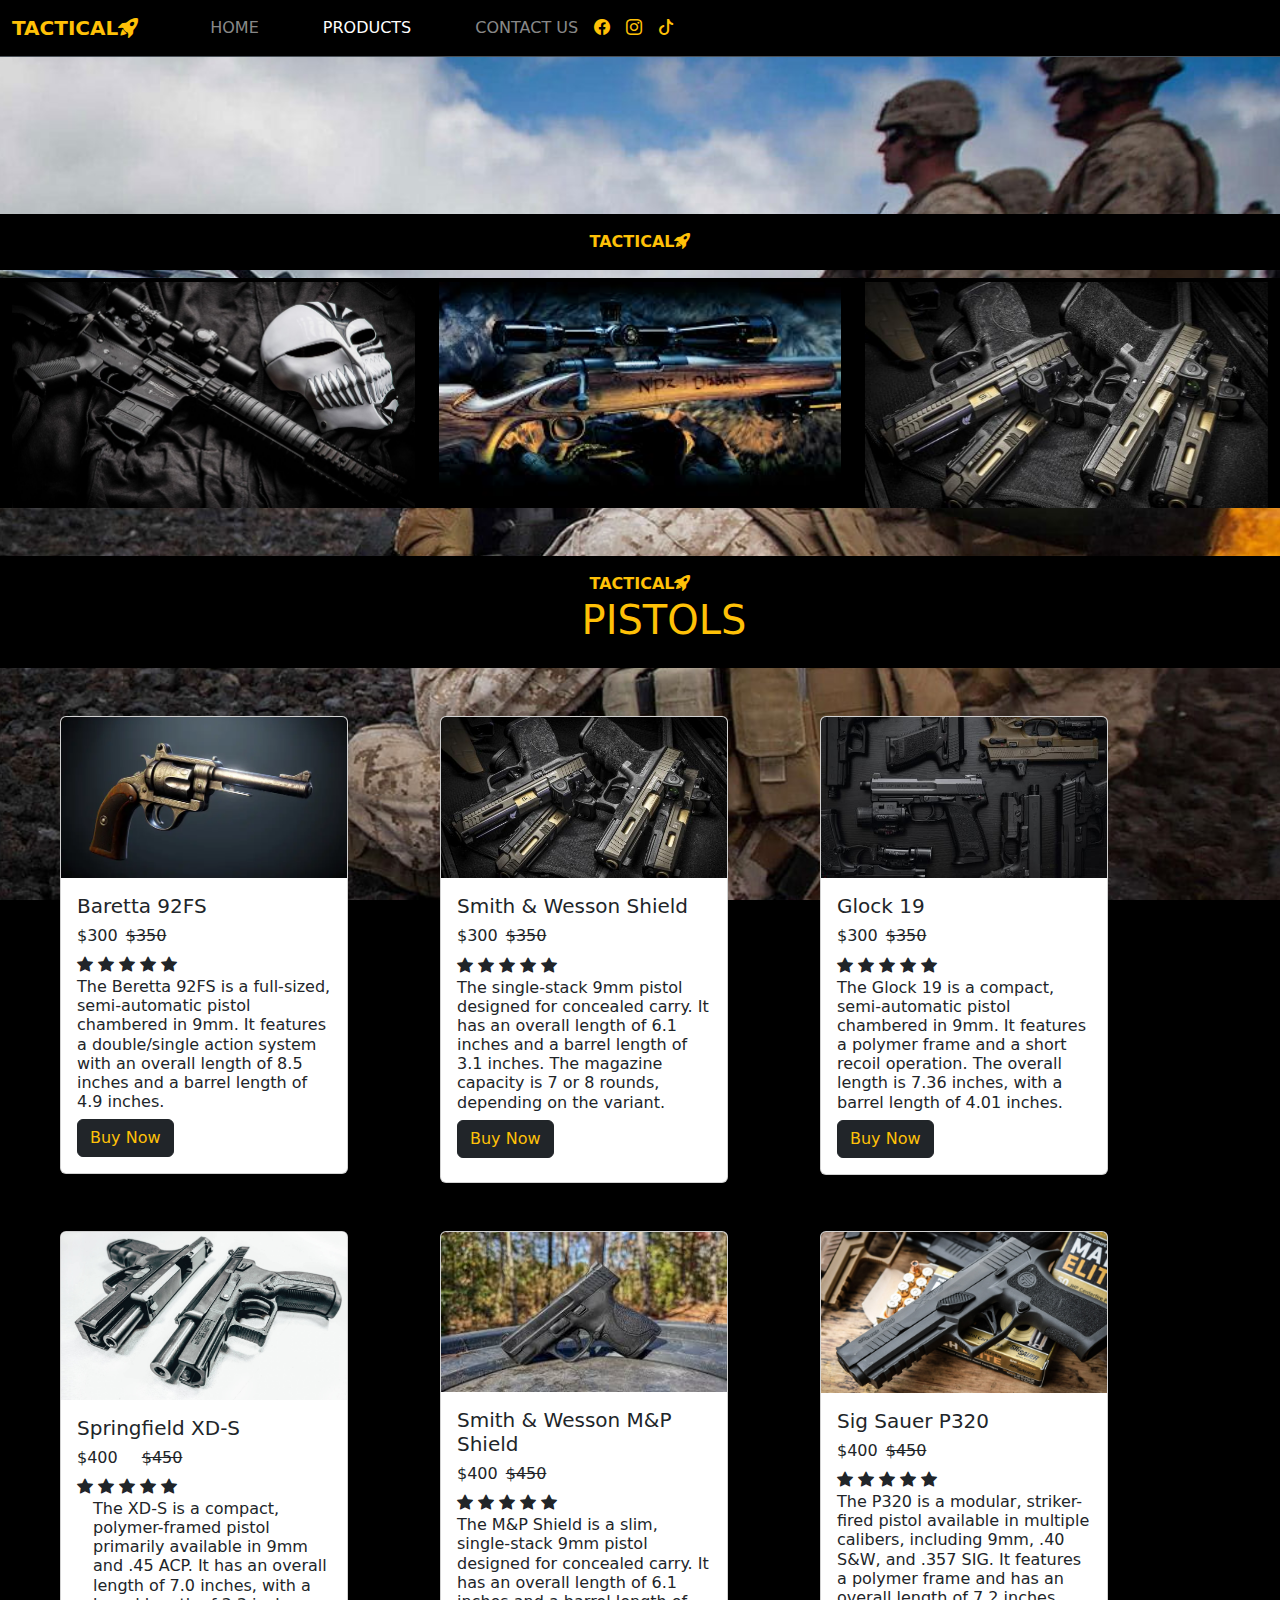
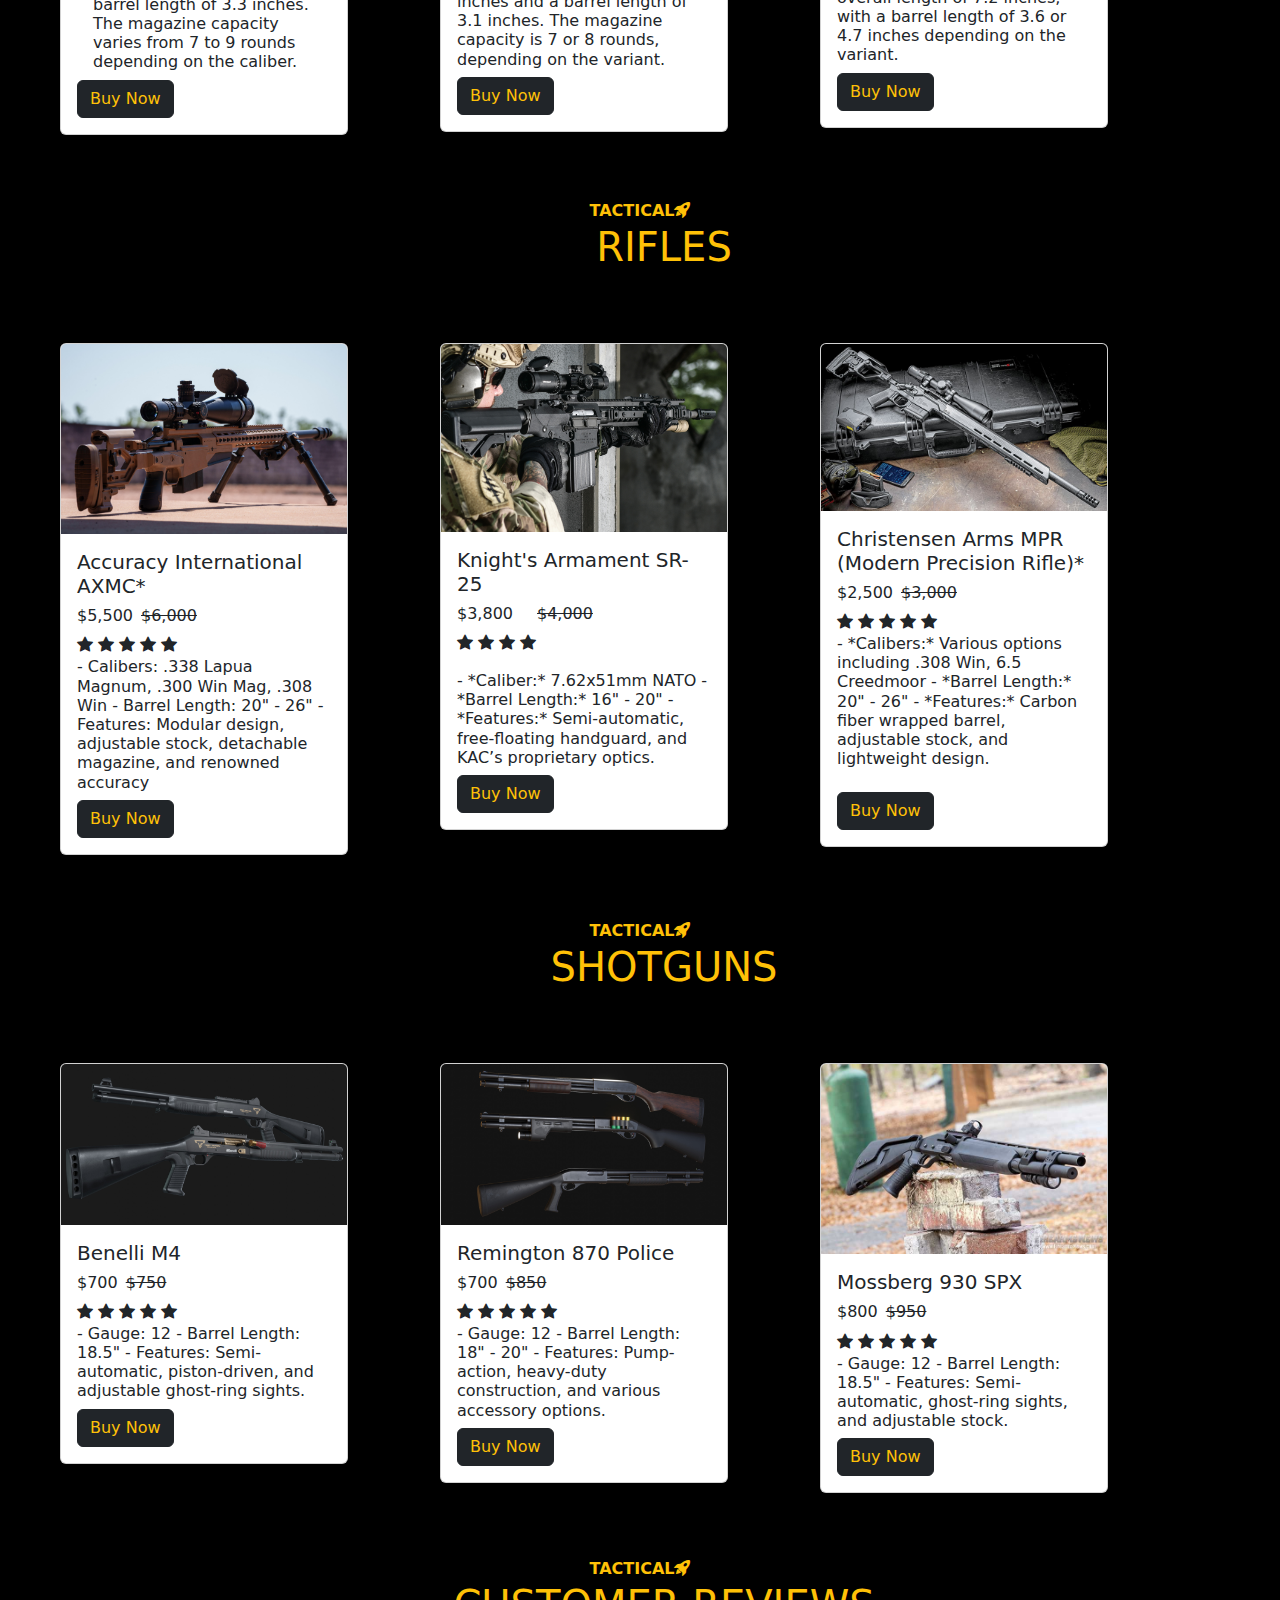
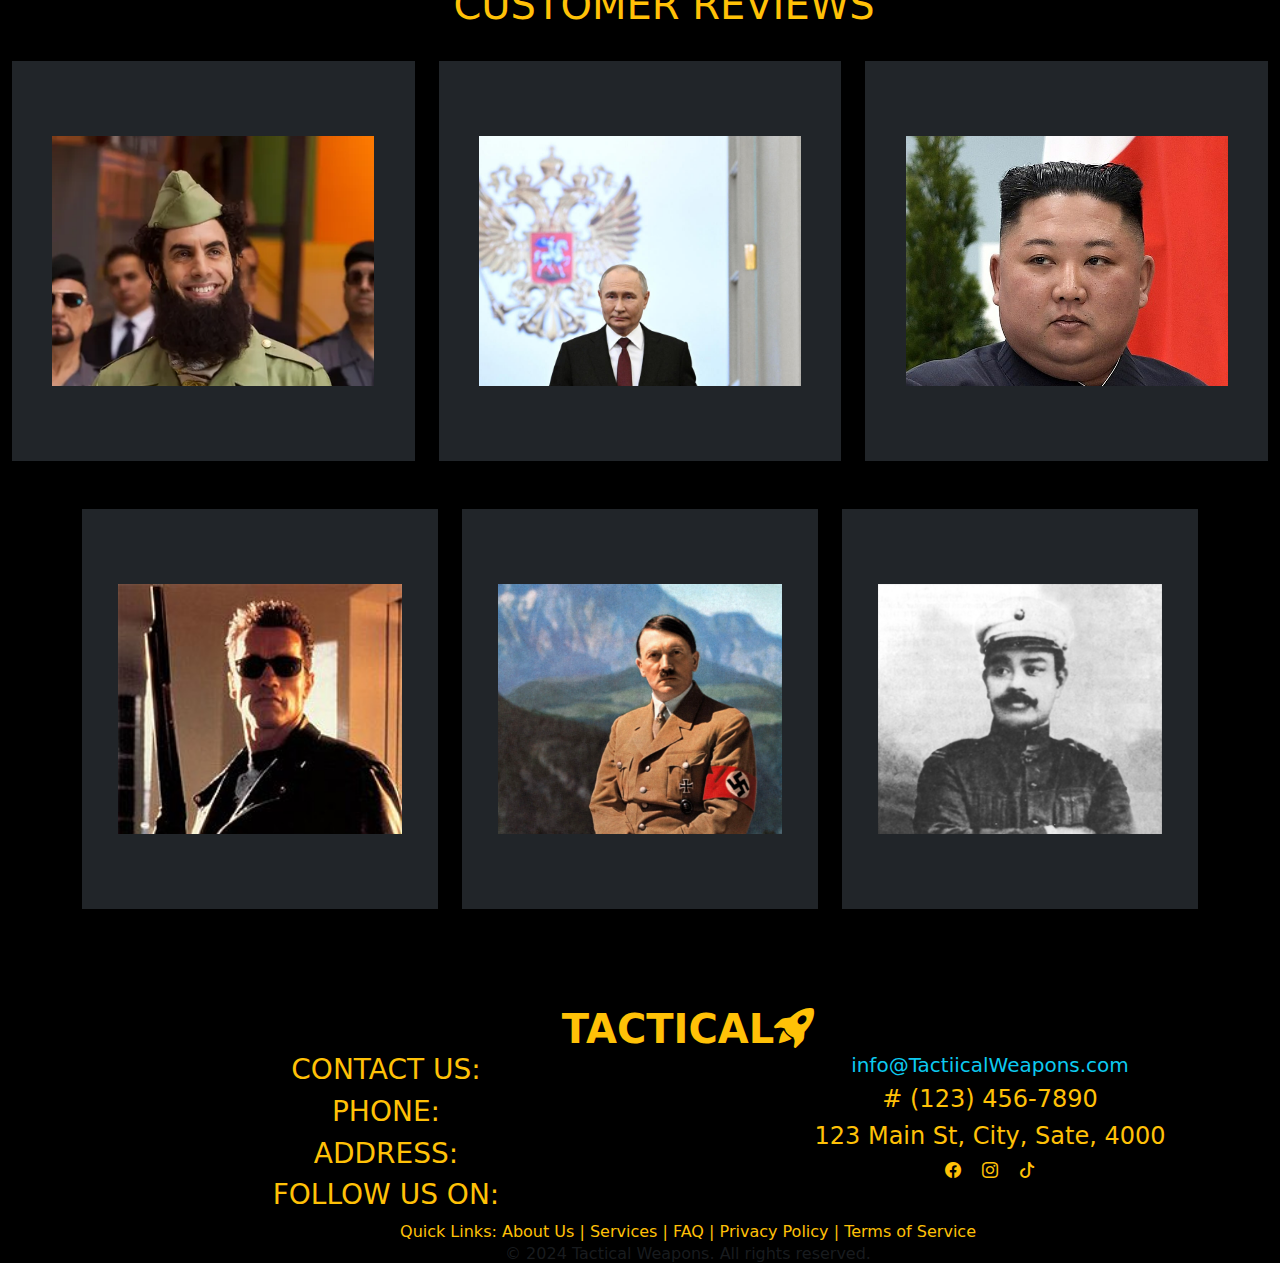
==== products.html @ fda95a47 "midterm" ====
<!DOCTYPE html>
<html lang="en">
<head>
    <meta charset="UTF-8">
    <meta http-equiv="X-UA-Compatible" content="IE=edge">
    <meta name="viewport" content="width=device-width, initial-scale=1.0">
    <link href="https://cdn.jsdelivr.net/npm/bootstrap@5.3.3/dist/css/bootstrap.min.css" rel="stylesheet" integrity="sha384-QWTKZyjpPEjISv5WaRU9OFeRpok6YctnYmDr5pNlyT2bRjXh0JMhjY6hW+ALEwIH" crossorigin="anonymous">
    <link rel="stylesheet" href="styles.css">
    
    <title>Document</title>
</head>
<body class="text-warning background-color: #7C7C7C;">
     <nav class="navbar navbar-expand-lg border-bottom border-body" data-bs-theme="dark">
        <div class="container-fluid">
            <a class="navbar-brand text-warning"><strong>TACTICAL</strong><i class="bi bi-rocket-takeoff-fill"></i></a>
            <button class="navbar-toggler" type="button" data-bs-toggle="collapse" data-bs-target="#navbarNav" aria-controls="navbarNav" aria-expanded="false" aria-label="Toggle navigation">
              <span class="navbar-toggler-icon"></span>
            </button>
            <div class="collapse navbar-collapse" id="navbarNav">
              <ul class="navbar-nav">
                <li class="nav-item ms-5">
                  <a class="hover-text nav-link" href="index.html">HOME</a>
                </li>
                <li class="nav-item ms-5">
                  <a class="hover-text nav-link active"  aria-current="page" href="#">PRODUCTS</a>
                </li>
                <li class="nav-item ms-5">
                  <a class="hover-text nav-link" href="#contact"  data-bs-toggle="modal">CONTACT US </a>
                </li>
              </ul>
              <i class="bi bi-facebook p-2"></i>
              <i class="bi bi-instagram p-2"></i>
              <i class="bi bi-tiktok p-2"></i>
            </div>
          </div>
    </nav>

    <div class="video-bg">
      <video autoplay muted loop>
          <source src="/assets/Death Korps of Krieg [WH40K SFM ANIMATION].mp4" type="video/mp4">
          Your browser does not support the video tag.
      </video>
  </div>

  <div class="p-3 mb-2 bg-black text-warning text-center"><strong>TACTICAL</strong><i class="bi bi-rocket-takeoff-fill"></i>
  </div>
    <div class="cont container-fluid mb-5 pt-1 pb-15">
        <div class="row">
            
            <div class="col-md-4">
                <div id="carouselExampleSlidesOnly" class="carousel slide" data-bs-ride="carousel">
                    <div class="carousel-inner">
                      <div class="carousel-item active">
                        <img src="/assets/1.jpg" class="d-block w-100" alt="carousel">
                      </div>
                      <div class="carousel-item">
                        <img src="/assets/5.jpg" class="d-block w-100" alt="carousel">
                      </div>
                      <div class="carousel-item">
                        <img src="/assets/16.jpg" class="d-block w-100" alt="carousel">
                      </div>
                    </div>
                  </div>
            </div>
    
           
            <div class="col-md-4">
                <div id="carouselExampleSlidesOnly" class="carousel slide" data-bs-ride="carousel">
                    <div class="carousel-inner">
                      <div class="carousel-item active">
                        <img src="/assets/2.jpg" class="d-block w-100" alt="carousel">
                      </div>
                      <div class="carousel-item">
                        <img src="/assets/4.jpg" class="d-block w-100" alt="carousel">
                      </div>
                      <div class="carousel-item">
                        <img src="/assets/8.jpg" class="d-block w-100" alt="carousel">
                      </div>
                    </div>
                  </div>
            </div>
    
            
            <div class="col-md-4">
                <div id="carouselExampleSlidesOnly" class="carousel slide" data-bs-ride="carousel">
                    <div class="carousel-inner">
                      <div class="carousel-item active">
                        <img src="/assets/11.jpg" class="d-block w-100" alt="carousel">
                      </div>
                      <div class="carousel-item">
                        <img src="/assets/14.png" class="d-block w-100" alt="carousel">
                      </div>
                      <div class="carousel-item">
                        <img src="/assets/12.jpg" class="d-block w-100" alt="carousel">
                      </div>
                    </div>
                  </div>
            </div>
        </div>
    </div>



    <section>
      <div class="p-3 mb-2 bg-black text-warning text-center"><strong>TACTICAL</strong><i class="bi bi-rocket-takeoff-fill"></i><h1 class="ms-5">PISTOLS</h1>
    </div>

    
<div class="container m-5">
  <div class="row ">
    <div class="col-md-4">
      <div class="card" style="width: 18rem;">
        <img src="/assets/14.png" class="card-img-top" alt="...">
        <div class="card-body">
          
          <h5 class="card-title">Baretta 92FS</h5>
          <div class="d-flex justify-content-start align-items-center">

           <span> <h6 >$300 </h6></span>
            <span> <h6 class="text-decoration-line-through ms-2">$350</h6></span>
          </div>
       
          <i class="bi bi-star-fill"></i>
          <i class="bi bi-star-fill"></i>
          <i class="bi bi-star-fill"></i>
          <i class="bi bi-star-fill"></i>
          <i class="bi bi-star-fill"></i>
          <h6 class="card-text">The Beretta 92FS is a full-sized, semi-automatic pistol chambered in 9mm. It features a double/single action system with an overall length of 8.5 inches and a barrel length of 4.9 inches.</h6>
          <button type="button" class="btn btn-dark text-warning" data-bs-toggle="modal" data-bs-target="#exampleModal">Buy Now</button>
        </div>
      </div>



    </div>

   

    <div class="col-md-4">

      <div class="card" style="width: 18rem;">
        <img src="/assets/11.jpg" class="card-img-top" alt="...">
        <div class="card-body">
          <h5 class="card-title">Smith & Wesson Shield</h5>
          <div class="d-flex justify-content-start align-items-center">

            <span> <h6 >$300 </h6></span>
             <span> <h6 class="text-decoration-line-through ms-2">$350</h6></span>
           </div>
        
           <i class="bi bi-star-fill"></i>
           <i class="bi bi-star-fill"></i>
           <i class="bi bi-star-fill"></i>
           <i class="bi bi-star-fill"></i>
           <i class="bi bi-star-fill"></i>
          <h6 class="card-text">The single-stack 9mm pistol designed for concealed carry. It has an overall length of 6.1 inches and a barrel length of 3.1 inches. The magazine capacity is 7 or 8 rounds, depending on the variant. <h6>
            <button type="button" class="btn btn-dark text-warning" data-bs-toggle="modal" data-bs-target="#exampleModal">Buy Now</button>
          </div>
      </div>

    </div>

     


    <div class="col-md-4">

      <div class="card" style="width: 18rem;">
        <img src="/assets/12.jpg" class="card-img-top" alt="...">
        <div class="card-body">
          <h5 class="card-title">Glock 19</h5>
          <div class="d-flex justify-content-start align-items-center">

            <span> <h6 >$300 </h6></span>
             <span> <h6 class="text-decoration-line-through ms-2">$350</h6></span>
           </div>
        
           <i class="bi bi-star-fill"></i>
           <i class="bi bi-star-fill"></i>
           <i class="bi bi-star-fill"></i>
           <i class="bi bi-star-fill"></i>
           <i class="bi bi-star-fill"></i>

          <h6 class="card-text">The Glock 19 is a compact, semi-automatic pistol chambered in 9mm. It features a polymer frame and a short recoil operation. The overall length is 7.36 inches, with a barrel length of 4.01 inches.  </h6>
          <button type="button" class="btn btn-dark text-warning" data-bs-toggle="modal" data-bs-target="#exampleModal">Buy Now</button>
        </div>
      </div>

    </div>

  </div>
</div>  




<div class="container m-5">
    <div class="row ">
      <div class="col-md-4">
        <div class="card" style="width: 18rem;">
          <img src="/assets/13.jpg" class="card-img-top" alt="...">
          <div class="card-body">
            <h5 class="card-title">Springfield XD-S</h5>
            <div class="d-flex justify-content-start align-items-center">
  
              <span> <h6 >$400 </h6></span>
               <span> <h6 class="text-decoration-line-through ms-4">$450</h6></span>
             </div>
          
             <i class="bi bi-star-fill"></i>
             <i class="bi bi-star-fill"></i>
             <i class="bi bi-star-fill"></i>
             <i class="bi bi-star-fill"></i>
             <i class="bi bi-star-fill"></i>
             <h6 class="card-text ms-3">The XD-S is a compact, polymer-framed pistol primarily available in 9mm and .45 ACP. It has an overall length of 7.0 inches, with a barrel length of 3.3 inches. The magazine capacity varies from 7 to 9 rounds depending on the caliber.</h6>
             <button type="button" class="btn btn-dark text-warning" data-bs-toggle="modal" data-bs-target="#exampleModal">Buy Now</button>
            </div>
        </div>



      </div>

     

      <div class="col-md-4">

        <div class="card" style="width: 18rem;">
          <img src="/assets/s,ith.jpg" class="card-img-top" alt="...">
          <div class="card-body">
            <h5 class="card-title">Smith & Wesson M&P Shield</h5>
            <div class="d-flex justify-content-start align-items-center">
  
              <span> <h6 >$400 </h6></span>
               <span> <h6 class="text-decoration-line-through ms-2">$450</h6></span>
             </div>
          
             <i class="bi bi-star-fill"></i>
             <i class="bi bi-star-fill"></i>
             <i class="bi bi-star-fill"></i>
             <i class="bi bi-star-fill"></i>
             <i class="bi bi-star-fill"></i>
             <h6 class="card-text">The M&P Shield is a slim, single-stack 9mm pistol designed for concealed carry. It has an overall length of 6.1 inches and a barrel length of 3.1 inches. The magazine capacity is 7 or 8 rounds, depending on the variant. </h6>
             <button type="button" class="btn btn-dark text-warning" data-bs-toggle="modal" data-bs-target="#exampleModal">Buy Now</button>
            </div>
        </div>

      </div>

       


      <div class="col-md-4">

        <div class="card" style="width: 18rem;">
          <img src="/assets/sig.jpg" class="card-img-top" alt="...">
          <div class="card-body">
            <h5 class="card-title">Sig Sauer P320</h5>
            <div class="d-flex justify-content-start align-items-center">
  
              <span> <h6 >$400 </h6></span>
               <span> <h6 class="text-decoration-line-through ms-2">$450</h6></span>
             </div>
          
             <i class="bi bi-star-fill"></i>
             <i class="bi bi-star-fill"></i>
             <i class="bi bi-star-fill"></i>
             <i class="bi bi-star-fill"></i>
             <i class="bi bi-star-fill"></i>
             <h6 class="card-text">The P320 is a modular, striker-fired pistol available in multiple calibers, including 9mm, .40 S&W, and .357 SIG. It features a polymer frame and has an overall length of 7.2 inches, with a barrel length of 3.6 or 4.7 inches depending on the variant. </h6>
             <button type="button" class="btn btn-dark text-warning" data-bs-toggle="modal" data-bs-target="#exampleModal">Buy Now</button>
            </div>
        </div>

      </div>

    </div>
  </div>
  </section>













  <div class="modal fade" id="contact" tabindex="-1" aria-labelledby="exampleModalLabel" aria-hidden="true">
    <div class="modal-dialog">
      <div class="modal-content">
        <div class="modal-header">
          <h1 class="modal-title fs-5" id="exampleModalLabel">Message Us</h1>
          <button type="button" class="btn-close" data-bs-dismiss="modal" aria-label="Close"></button>
        </div>
        <div class="modal-body">
  
          <div class="mb-3">
            <label for="exampleFormControlInput1" class="form-label"> Your Email address</label>
            <input type="email" class="form-control" id="exampleFormControlInput1" placeholder="name@example.com">
          </div>
          <div class="mb-3">
            <label for="exampleFormControlTextarea1" class="form-label">Compose Email</label>
            <textarea class="form-control" id="exampleFormControlTextarea1" rows="3"></textarea>
          </div>
        </div>
        <div class="modal-footer">
          <button type="button" class="btn btn-dark text-warning" data-bs-dismiss="modal">Close</button>
          <button type="button" class="btn btn-warning"  data-bs-dismiss="modal">Send</button>
        </div>
      </div>
    </div>
  </div>
  
  






<div class="modal fade" id="exampleModal" tabindex="-1" aria-labelledby="exampleModalLabel" aria-hidden="true">
  <div class="modal-dialog">
    <div class="modal-content">
      <div class="modal-header">
        <h1 class="modal-title fs-5" id="exampleModalLabel">Cart</h1>
        <button type="button" class="btn-close" data-bs-dismiss="modal" aria-label="Close"></button>
      </div>
      <div class="modal-body">
        <form>
          <div class="mb-1">
            <label for="name" class="col-form-label">Name:</label>
            <input type="text" class="form-control" id="name">
          </div>
          <div class="mb-1">
            <label for="address-text" class="col-form-label">Address:</label>
            <input class="form-control" id="address-text"></input>
          </div>
          <div class="mb-1">
            <label for="message-text" class="col-form-label">Note:</label>
            <textarea class="form-control" id="message-text"></textarea>
          </div>
        </form>
      </div>
      <div class="modal-footer">
        <button type="button" class="btn btn-dark" data-bs-dismiss="modal">Close</button>
        <button type="button" class="btn btn-warning text-black" data-bs-toggle="modal" data-bs-target="#yey">Place Order</button>
      </div>
    </div>
  </div>
</div>





<!-- Modal -->
<div class="modal fade" id="yey" tabindex="-1" aria-labelledby="exampleModalLabel" aria-hidden="true">
  <div class="modal-dialog">
    <div class="modal-content">
      <div class="modal-header">
        <h1 class="modal-title fs-5" id="exampleModalLabel">Thank You!!!</h1>
        <button type="button" class="btn-close" data-bs-dismiss="modal" aria-label="Close"></button>
      </div>
      <div class="modal-body">
        <h4> Yeyyy!!  Your order is being process. Check out for more weapons...</h4>
      </div>
      <div class="modal-footer">
        <button type="button" class="btn btn-warning text-black" data-bs-dismiss="modal">Cool</button>
      </div>
    </div>
  </div>
</div>



















  <section>
    <div class="p-3 mb-2 bg-black text-warning text-center"><strong>TACTICAL</strong><i class="bi bi-rocket-takeoff-fill"></i><h1 class="ms-5">RIFLES</h1>
  </div>

<div class="container m-5">
  <div class="row ">
    <div class="col-md-4">
      <div class="card" style="width: 18rem;">
        <img src="/assets/acc.jpg" class="card-img-top" alt="...">
        <div class="card-body">
          <h5 class="card-title">Accuracy International AXMC*</h5>
          <div class="d-flex justify-content-start align-items-center">

            <span> <h6 >$5,500 </h6></span>
             <span> <h6 class="text-decoration-line-through ms-2">$6,000</h6></span>
           </div>
        
           <i class="bi bi-star-fill"></i>
           <i class="bi bi-star-fill"></i>
           <i class="bi bi-star-fill"></i>
           <i class="bi bi-star-fill"></i>
           <i class="bi bi-star-fill"></i>
           <h6 class="card-text">- Calibers: .338 Lapua Magnum, .300 Win Mag, .308 Win
            - Barrel Length: 20" - 26"
            - Features: Modular design, adjustable stock, detachable magazine, and renowned accuracy</h6>
            <button type="button" class="btn btn-dark text-warning" data-bs-toggle="modal" data-bs-target="#exampleModal">Buy Now</button>
          </div>
      </div>



    </div>

   

    <div class="col-md-4">

      <div class="card" style="width: 18rem;">
        <img src="/assets/kni.jpg" class="card-img-top" alt="...">
        <div class="card-body">
          <h5 class="card-title">Knight's Armament SR-25</h5>
          <div class="d-flex justify-content-start align-items-center">

            <span> <h6 >$3,800 </h6></span>
             <span> <h6 class="text-decoration-line-through ms-4">$4,000</h6></span>
           </div>
        
           <i class="bi bi-star-fill"></i>
           <i class="bi bi-star-fill"></i>
           <i class="bi bi-star-fill"></i>
           <i class="bi bi-star-fill"></i>
           <h6 class="card-text mt-3 m4-2">- *Caliber:* 7.62x51mm NATO
            - *Barrel Length:* 16" - 20"
            - *Features:* Semi-automatic, free-floating handguard, and KAC’s proprietary optics.</h6>
            <button type="button" class="btn btn-dark text-warning" data-bs-toggle="modal" data-bs-target="#exampleModal">Buy Now</button>
          </div>
      </div>

    </div>

     


    <div class="col-md-4">

      <div class="card" style="width: 18rem;">
        <img src="/assets/Christensen-Arms-Modern-Precision-Rifle.jpg" class="card-img-top" alt="...">
        <div class="card-body">
          <h5 class="card-title">Christensen Arms MPR (Modern Precision Rifle)*</h5>
          <div class="d-flex justify-content-start align-items-center">

            <span> <h6 >$2,500 </h6></span>
             <span> <h6 class="text-decoration-line-through ms-2">$3,000</h6></span>
           </div>
        
           <i class="bi bi-star-fill"></i>
           <i class="bi bi-star-fill"></i>
           <i class="bi bi-star-fill"></i>
           <i class="bi bi-star-fill"></i>
           <i class="bi bi-star-fill"></i>
           <h6 class="card-text mb-4">- *Calibers:* Various options including .308 Win, 6.5 Creedmoor
            - *Barrel Length:* 20" - 26"
            - *Features:* Carbon fiber wrapped barrel, adjustable stock, and lightweight design.</h6>
            <button type="button" class="btn btn-dark text-warning" data-bs-toggle="modal" data-bs-target="#exampleModal">Buy Now</button>
          </div>
      </div>

    </div>

  </div>
</div>
</section>










<section>
  <div class="p-3 mb-2 bg-black text-warning text-center"><strong>TACTICAL</strong><i class="bi bi-rocket-takeoff-fill"></i><h1 class="ms-5">SHOTGUNS</h1>
</div>

<div class="container m-5">
<div class="row ">
  <div class="col-md-4">
    <div class="card" style="width: 18rem;">
      <img src="/assets/bin.jpg" class="card-img-top" alt="...">
      <div class="card-body">
        <h5 class="card-title">Benelli M4</h5>
        <div class="d-flex justify-content-start align-items-center">

          <span> <h6 >$700 </h6></span>
           <span> <h6 class="text-decoration-line-through ms-2">$750</h6></span>
         </div>
      
         <i class="bi bi-star-fill"></i>
         <i class="bi bi-star-fill"></i>
         <i class="bi bi-star-fill"></i>
         <i class="bi bi-star-fill"></i>
         <i class="bi bi-star-fill"></i>
         <h6 class="card-text">- Gauge: 12
          - Barrel Length: 18.5"
          - Features: Semi-automatic, piston-driven, and adjustable ghost-ring sights.</h6>
         <button type="button" class="btn btn-dark text-warning" data-bs-toggle="modal" data-bs-target="#exampleModal">Buy Now</button>
        </div>
    </div>



  </div>

 

  <div class="col-md-4">

    <div class="card" style="width: 18rem;">
      <img src="/assets/remi.jpg" class="card-img-top" alt="...">
      <div class="card-body">
        <h5 class="card-title">Remington 870 Police</h5>
        <div class="d-flex justify-content-start align-items-center">

          <span> <h6 >$700 </h6></span>
           <span> <h6 class="text-decoration-line-through ms-2">$850</h6></span>
         </div>
      
         <i class="bi bi-star-fill"></i>
         <i class="bi bi-star-fill"></i>
         <i class="bi bi-star-fill"></i>
         <i class="bi bi-star-fill"></i>
         <i class="bi bi-star-fill"></i>
         <h6 class="card-text">- Gauge: 12
          - Barrel Length: 18" - 20"
          - Features: Pump-action, heavy-duty construction, and various accessory options.</h6>
         <button type="button" class="btn btn-dark text-warning" data-bs-toggle="modal" data-bs-target="#exampleModal">Buy Now</button>
        </div>
    </div>

  </div>

   


  <div class="col-md-4">

    <div class="card" style="width: 18rem;">
      <img src="/assets/mos.jpg" class="card-img-top" alt="...">
      <div class="card-body">
        <h5 class="card-title"> Mossberg 930 SPX</h5>
        <div class="d-flex justify-content-start align-items-center">

          <span> <h6 >$800 </h6></span>
           <span> <h6 class="text-decoration-line-through ms-2">$950</h6></span>
         </div>
      
         <i class="bi bi-star-fill"></i>
         <i class="bi bi-star-fill"></i>
         <i class="bi bi-star-fill"></i>
         <i class="bi bi-star-fill"></i>
         <i class="bi bi-star-fill"></i>
         <h6 class="card-text">- Gauge: 12
          - Barrel Length: 18.5"
          - Features: Semi-automatic, ghost-ring sights, and adjustable stock.</h6>
         <button type="button" class="btn btn-dark text-warning" data-bs-toggle="modal" data-bs-target="#exampleModal">Buy Now</button>
        </div>
    </div>

  </div>

</div>
</div>
</section>







<section >

  <div class="p-3 mb-2 bg-black text-warning text-center"><strong>TACTICAL</strong><i class="bi bi-rocket-takeoff-fill"></i><h1 class="ms-5">CUSTOMER REVIEWS</h1>
  </div>


    <div class="container-fluid">
      <div class="row">
          <div class="col-md-4">
              <div class="card-flip">
                  <div class="card-inner">
                      <div class="card-front text-center d-flex justify-content-center align-items-center bg-dark text-warning">
                          <div class="image-container">
                            <img src="/assets/aladeen.webp" alt="">
                            
                            
                          </div>
                       </div>
                      <div class="card-back text-center d-flex justify-content-center align-items-center bg-dark text-warning">
                          <div>
                          <h1 ><strong>General Aladeen</strong></h1>
                          <h3> Prince of Wadiya</h3>

                            <i class="bi bi-star-fill"></i>
                            <i class="bi bi-star-fill"></i>
                            <i class="bi bi-star-fill"></i>
                            <i class="bi bi-star-fill"></i>
                            <i class="bi bi-star-fill"></i>
                      
                              <p>"Listen! This store, it better have the finest weapons, yes? I want options—big guns, small guns, all the guns! And if the shipping is not fast like a rocket, I will have words! Customer service must treat me like a king, or I will unleash my wrath! Understand?!</p>
                          </div>
                      </div>
                  </div>
              </div>
          </div>
          <div class="col-md-4">
              <div class="card-flip">
                  <div class="card-inner">
                      <div class="card-front text-center d-flex justify-content-center align-items-center bg-dark text-warning">
                          <div class="image-container">
                            <img src="/assets/putin.jpg" alt="">
                              
                          </div>
                      </div>
                      <div class="card-back text-center d-flex justify-content-center align-items-center bg-dark text-warning">
                          <div>
                            <h1 ><strong>Vladimir Putin</strong></h1>
                            <h3>Russian President</h3>
  
                              <i class="bi bi-star-fill"></i>
                              <i class="bi bi-star-fill"></i>
                              <i class="bi bi-star-fill"></i>
                              <i class="bi bi-star-fill"></i>
                              <p>"Этот магазин должен предлагать только самое высококачественное оружие. Ассортимент должен отражать силу и надежность. Доставка должна быть быстрой; мы не терпим задержек. Обслуживание клиентов должно быть эффективным и отзывчивым, так как мы ожидаем совершенства во всем."</p>
                          </div>
                      </div>
                  </div>
              </div>
          </div>
          <div class="col-md-4">
              <div class="card-flip">
                  <div class="card-inner">
                      <div class="card-front text-center d-flex justify-content-center align-items-center bg-dark text-warning">
                          <div class="image-container">
                            <img src="/assets/Kim_Jong-un_April_2019_(cropped).jpg" alt="">
                             
                          </div>
                      </div>
                      <div class="card-back text-center d-flex justify-content-center align-items-center bg-dark text-warning">
                          <div>
                            <h1 ><strong>Kim Jung=Un</strong></h1>
                            <h3>North Korea Preisdent</h3>
  
                              <i class="bi bi-star-fill"></i>
                              <i class="bi bi-star-fill"></i>
                              <i class="bi bi-star-fill"></i>
                              <p>"이 상점은 최고의 무기를 가져야 합니다! 품질은 필수입니다—열등한 제품은 받아들일 수 없습니다! 배송은 빠르고 안전해야 하며, 지연은 용납되지 않습니다. 고객 서비스는 나의 위대함을 반영해야 하며—항상 존중하고 효율적이어야 합니다!</p>
                          </div>
                      </div>
                  </div>
              </div>
          </div>
      </div>
  </div>



<div class="mt-5"></div>

  
  <div class="container">
    <div class="row">
        <div class="col-md-4">
            <div class="card-flip">
                <div class="card-inner">
                    <div class="card-front text-center d-flex justify-content-center align-items-center bg-dark text-warning">
                        <div class="image-container">
                          <img src="/assets/Terminator-2-judgement-day.jpg" alt="">
                           
                        </div>
                    </div>
                    <div class="card-back text-center d-flex justify-content-center align-items-center bg-dark text-warning">
                        <div><h1 ><strong>The T-800</strong></h1>
                          <h3> The Terminator</h3>

                            <i class="bi bi-star-fill"></i>
                            <i class="bi bi-star-fill"></i>
                            <i class="bi bi-star-fill"></i>
                            <i class="bi bi-star-fill"></i>
                            <i class="bi bi-star-fill"></i>
                            <p>Nice Bazooka!!!</p>
                        </div>
                    </div>
                </div>
            </div>
        </div>
        <div class="col-md-4">
            <div class="card-flip">
                <div class="card-inner">
                    <div class="card-front text-center d-flex justify-content-center align-items-center bg-dark text-warning">
                        <div class="image-container">
                          <img src="/assets/HitlerPhoto.webp" alt="">
                           
                        </div>
                    </div>
                    <div class="card-back text-center d-flex justify-content-center align-items-center bg-dark text-warning">
                        <div><h1 ><strong>Adolf Hitler </strong></h1>
                          <h3> The Fuhrer</h3>

                            <i class="bi bi-star-fill"></i>
                            <i class="bi bi-star-fill"></i>
                            <i class="bi bi-star-fill"></i>
                            <i class="bi bi-star-fill"></i>
                            <p>Dieser Laden muss die besten Waffen haben – keine Kompromisse! Qualität hat oberste Priorität. Wir brauchen Effizienz bei der Lieferung, und jeder Artikel muss zuverlässig sein! Alles andere ist für unsere Sache inakzeptabel! Verstanden?"</p>
                        </div>
                    </div>
                </div>
            </div>
        </div>
        <div class="col-md-4">
            <div class="card-flip">
                <div class="card-inner">
                    <div class="card-front text-center d-flex justify-content-center align-items-center bg-dark text-warning">
                        <div class="image-container">
                          <img src="/assets/Antonio_luna_small.jpg" alt="">
                            
                        </div>
                    </div>
                    <div class="card-back text-center d-flex justify-content-center align-items-center bg-dark text-warning">
                        <div><h1 ><strong>General Antonio Luna</strong></h1>
                          <h3>Former General of the Philippine Revolutionary Army</h3>

                            <i class="bi bi-star-fill"></i>
                            <i class="bi bi-star-fill"></i>
                            <i class="bi bi-star-fill"></i>
                            <i class="bi bi-star-fill"></i>
                            <i class="bi bi-star-fill"></i>
                            <p>"Ang tindahang ito ay dapat na nagtataguyod ng dangal ng ating pakikibaka. Ang pagpipilian ay dapat sumasalamin sa lakas at pagiging maaasahan. Dapat mabilis ang pagpapadala; hindi tayo puwedeng magpaliban sa ating laban. Ang serbisyo sa kostumer ay dapat kasing matatag ng isang sundalo!"</p>
                        </div>
                    </div>
                </div>
            </div>
        </div>
    </div>
</div>
</section>



</div>

<footer>

  <div class="footercard text-center text-warning ms-5 ps-5 mb-5 mt-5 pt-5">
    <div class="card-header">
      
    </div>
    <div class="card-body">
      <h1 class="card-title"><strong>TACTICAL<i class="bi bi-rocket-takeoff-fill"></i></strong></h1>
      <div class="row">
<div class="col-6 justify-content-start">
 <h3> CONTACT US: </h3>
<h3>PHONE:</h3>
<H3>ADDRESS:</H3>
<h3>FOLLOW US ON:</h3>
</div>
 <div class="col-6"> 
   <h5 class="text-info">info@TactiicalWeapons.com</h5>
<h4># (123) 456-7890</h4>
<h4>123 Main St, City, Sate, 4000</h4>

<i class="bi bi-facebook p-2"></i>
<i class="bi bi-instagram p-2"></i>
<i class="bi bi-tiktok p-2"></i>
 </div>

      </div>
      <p class="card-text">Quick Links: About Us | Services | FAQ | Privacy Policy | Terms of Service</p>
    </div>
    <div class="card-footer text-body-secondary mb-5">
    <h6>
      © 2024 Tactical Weapons. All rights reserved.</h6>
    </div>
  </div>
</footer>





    <script src="https://cdn.jsdelivr.net/npm/bootstrap@5.3.3/dist/js/bootstrap.bundle.min.js" integrity="sha384-YvpcrYf0tY3lHB60NNkmXc5s9fDVZLESaAA55NDzOxhy9GkcIdslK1eN7N6jIeHz" crossorigin="anonymous"></script>
</body>
</html>
---- styles.css ----
@import url("https://cdn.jsdelivr.net/npm/bootstrap-icons@1.11.3/font/bootstrap-icons.min.css");
body{
    background-color: #000000;
    background-image: url('/assets/bb.jpg');
    background-size: cover; 
    background-position: center bottom; 
    background-repeat: no-repeat; 
    height: 100vh; 
    margin: 0;
    text-decoration-color: rgb(243, 161, 8);
}



.cont{
    background-color: rgb(0, 0, 0);
}

.navbar{
background-color: black;
}

.hover-text{
    transition: color 0.3s ease;
}
.hover-text:hover{
    color: rgb(247, 243, 8);
}


.carousel img {
    width: 100%; 
    height: auto; 
    max-height: 500px; 
    object-fit: cover;
}
.bg-custom {
    background-image: url(/assets/bb.jpg);
    background-size: cover; 
    background-position: center; 
    height: 100vh;
    width: 100%;
    position: relative; 
}

.content {
    position: absolute; /* Positioning inside the bg-custom */
    top: 50%; /* Center vertically */
    left: 50%; /* Center horizontally */
    transform: translate(-50%, -50%); /* Adjust centering */
    color: white; /* Text color */
    text-align: center; /* Center text */
}

.background-rectangle {
    position: absolute;
    top: 17%;
    left: 0;
    right: 0;
    bottom: 0;
    margin: auto;
    width: 69%;
    height: 78%;
    background-color: rgba(0, 0, 0, 0.5); 
    border-radius: 15px; 
    z-index: 1; 
}

.card-flip {
    perspective: 1000px; /* Add perspective to the card */
}

.card-inner {
    position: relative;
    width: 100%; /* Full width for Bootstrap grid */
    height: 400px; /* Card height */
    transition: transform 0.6s;
    transform-style: preserve-3d; /* 3D effect */
}

.card-flip:hover .card-inner {
    transform: rotateY(180deg); /* Flip on hover */
}

.card-front, .card-back {
    position: absolute;
    width: 100%;
    height: 100%;
    backface-visibility: hidden; /* Hide the back face */
}

.card-back {
    transform: rotateY(180deg); /* Rotate back face */
    background-color: #007bff; /* Optional background color */
    color: white; /* Text color */
}
.image-container {
    width: 100%; /* Full width */
    height: 250px; /* Set a specific height */
    overflow: hidden; /* Hide overflow */
    position: relative; /* Positioning context */
}
img {
    width: 80%; /* Image width */
    height: auto; /* Maintain aspect ratio */
    margin-bottom: 0px; /* Space below the image */
}


.modal-content{
    background-color: rgb(17, 17, 17);
}



.footer{
    background-color: black;
    margin-top: 10px;
}
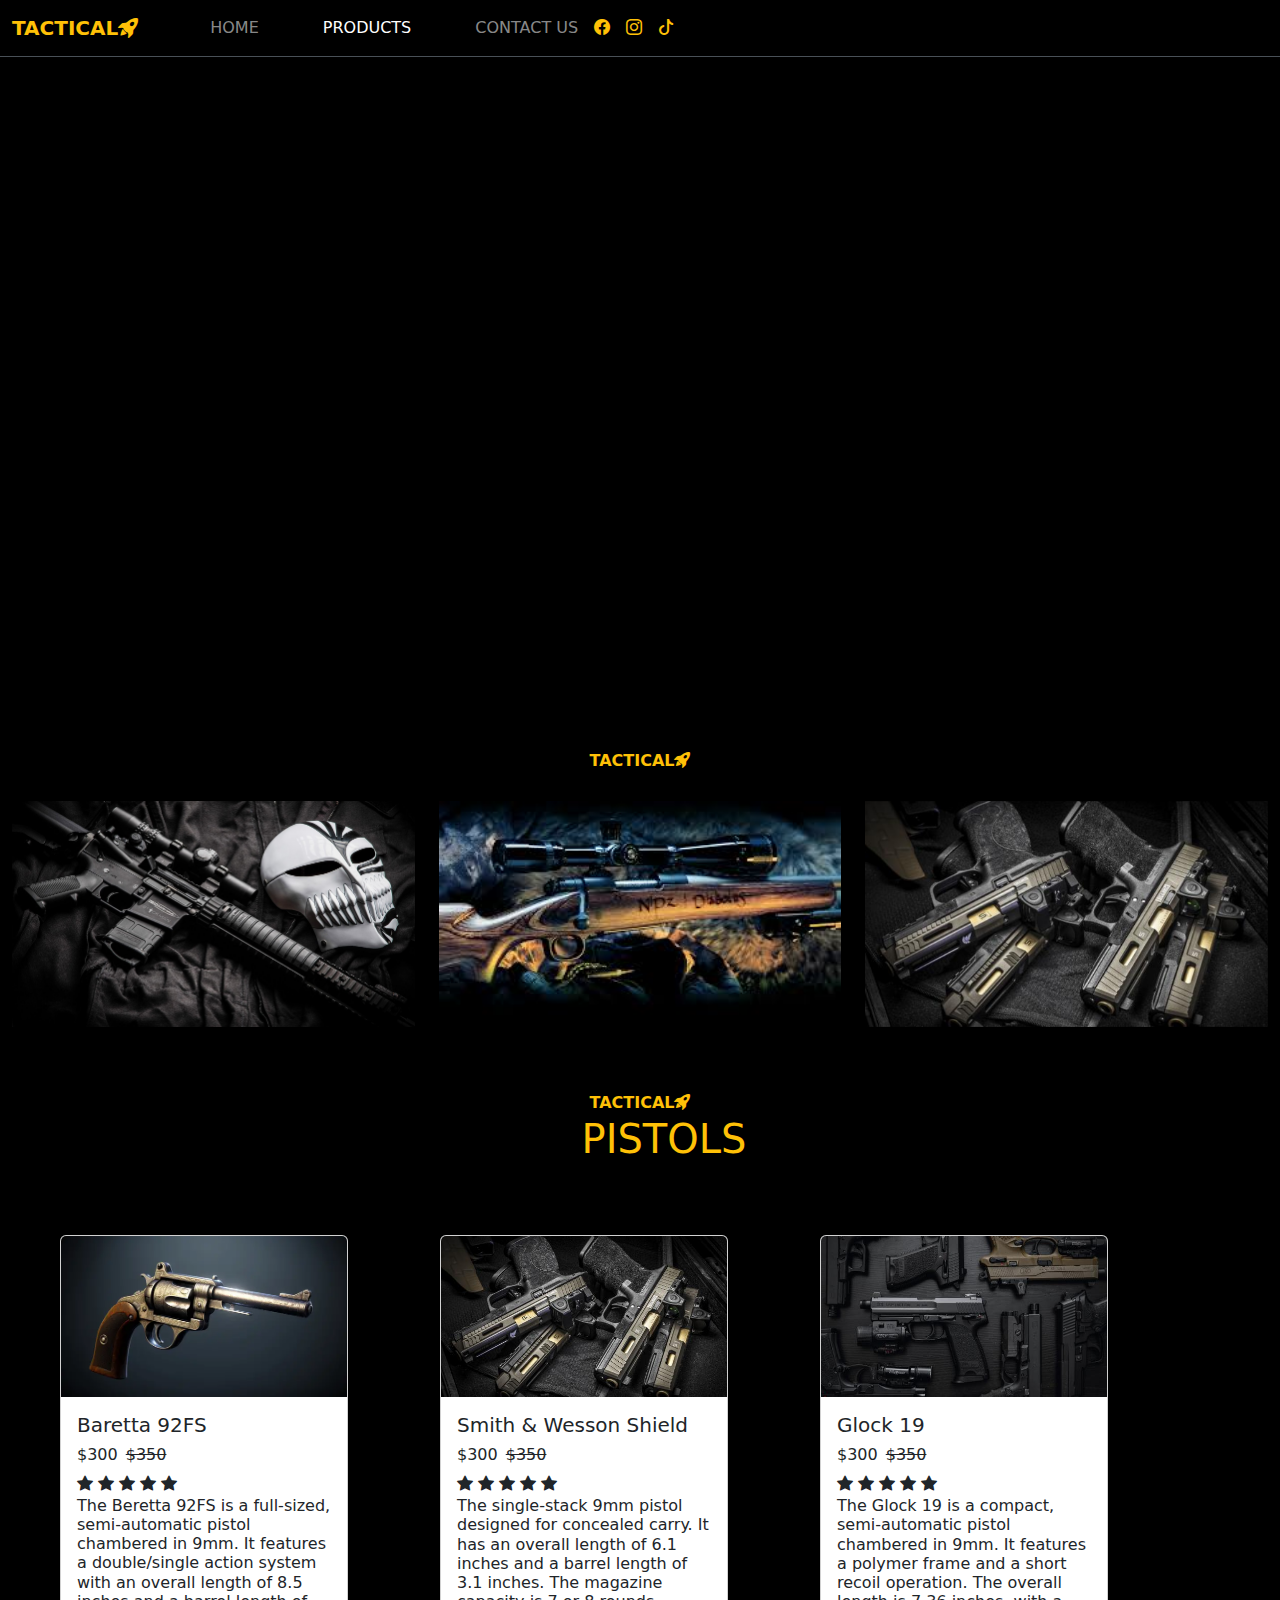
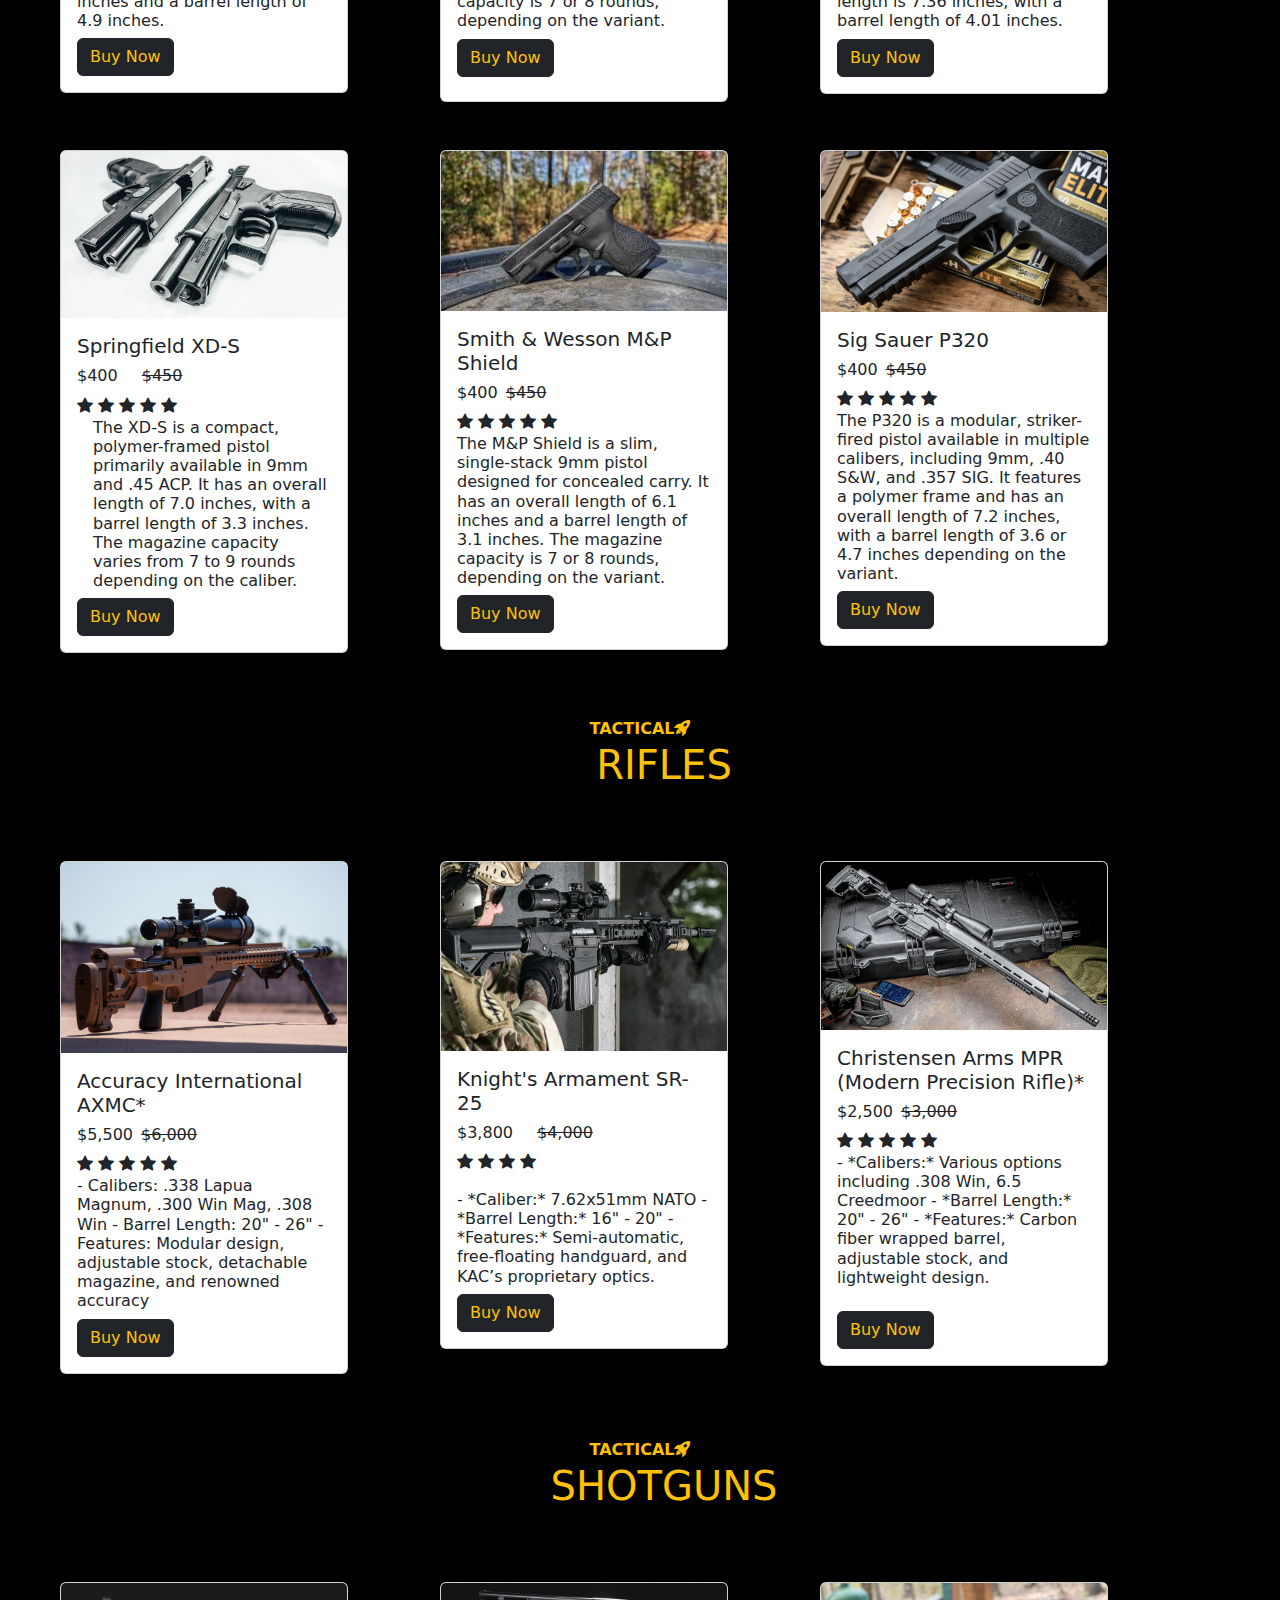
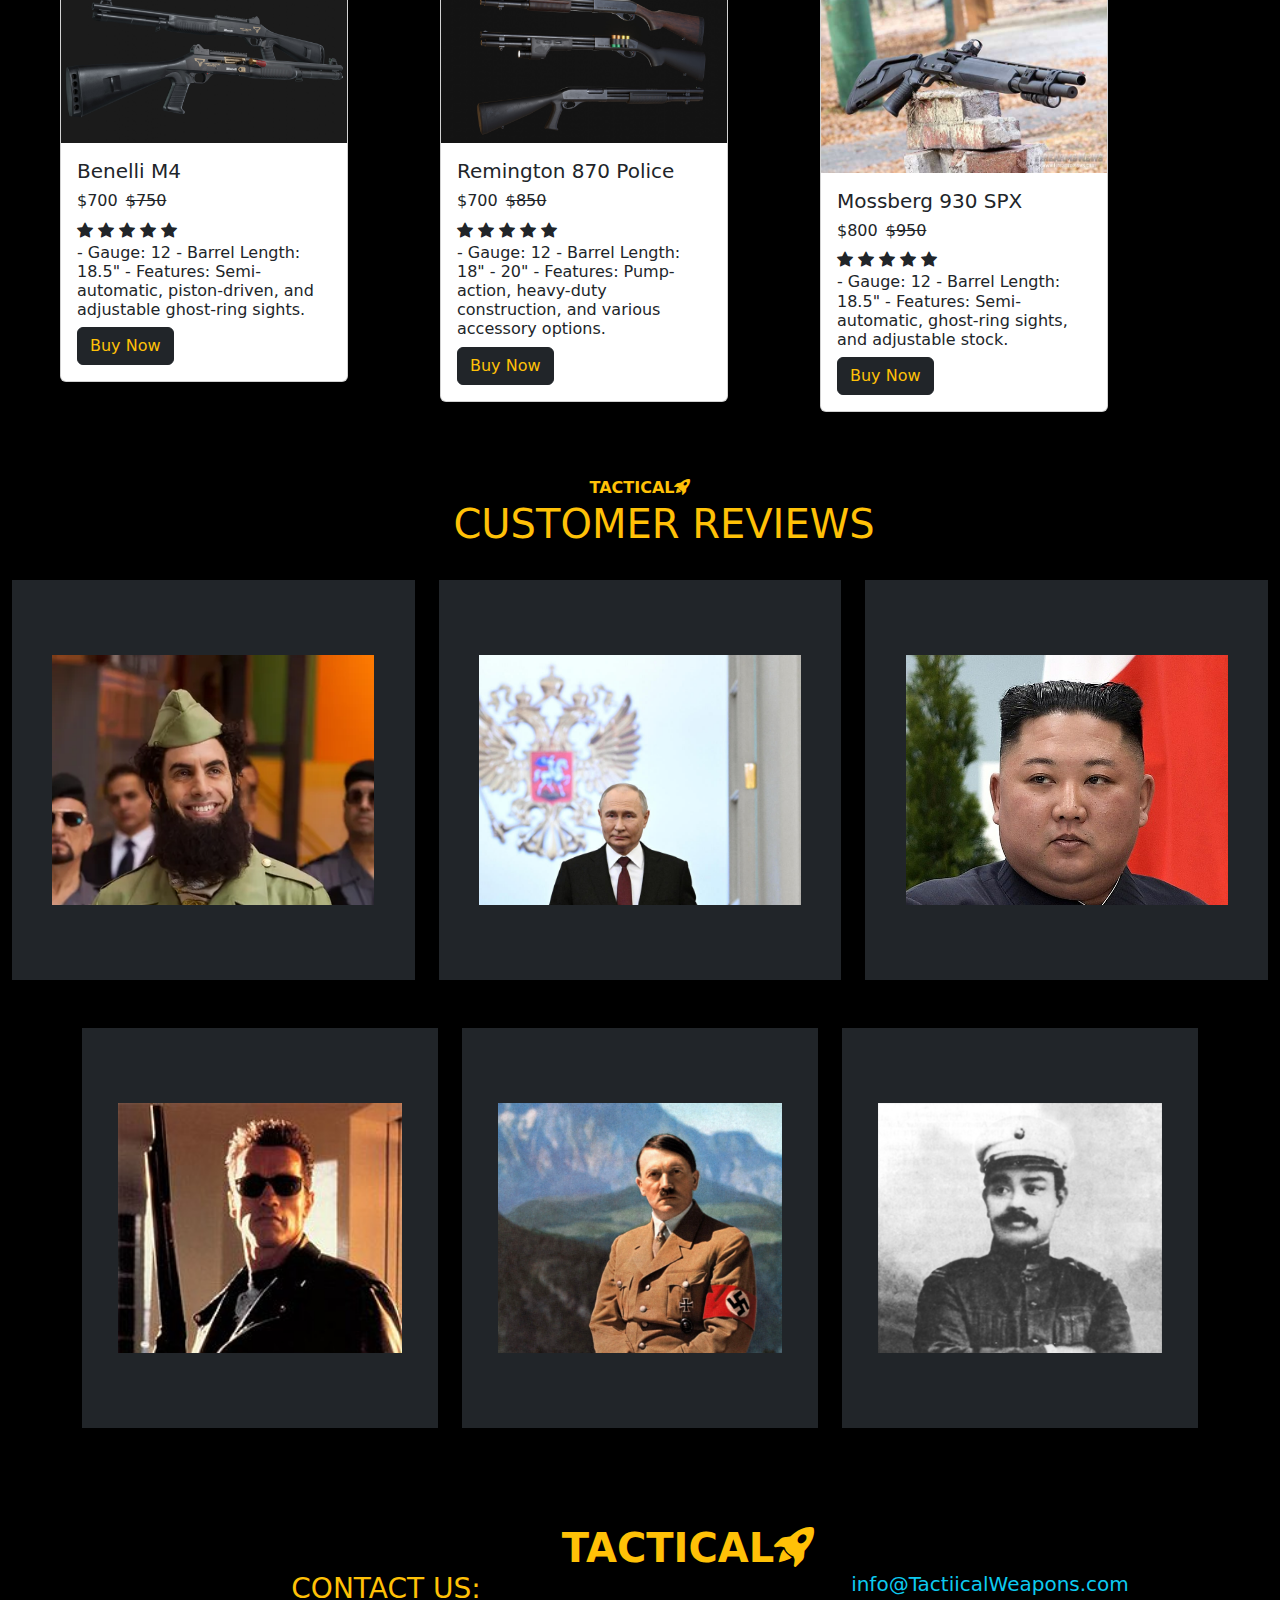
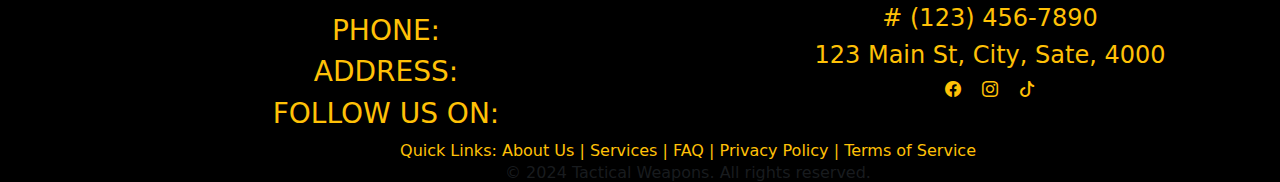
==== commit 8e09fe61: "final" ====
--- a/products.html
+++ b/products.html
@@ -34,14 +34,14 @@
             </div>
           </div>
     </nav>
-
-    <div class="video-bg">
+<div class="container mt-5">
+    <div class="video-bg video-container">
       <video autoplay muted loop>
-          <source src="/assets/Death Korps of Krieg [WH40K SFM ANIMATION].mp4" type="video/mp4">
+          <source src="assets/Death Korps of Krieg [WH40K SFM ANIMATION].mp4" type="video/mp4">
           Your browser does not support the video tag.
       </video>
   </div>
-
+</div>
   <div class="p-3 mb-2 bg-black text-warning text-center"><strong>TACTICAL</strong><i class="bi bi-rocket-takeoff-fill"></i>
   </div>
     <div class="cont container-fluid mb-5 pt-1 pb-15">
@@ -51,13 +51,13 @@
                 <div id="carouselExampleSlidesOnly" class="carousel slide" data-bs-ride="carousel">
                     <div class="carousel-inner">
                       <div class="carousel-item active">
-                        <img src="/assets/1.jpg" class="d-block w-100" alt="carousel">
+                        <img src="assets/1.jpg" class="d-block w-100" alt="carousel">
                       </div>
                       <div class="carousel-item">
-                        <img src="/assets/5.jpg" class="d-block w-100" alt="carousel">
+                        <img src="assets/5.jpg" class="d-block w-100" alt="carousel">
                       </div>
                       <div class="carousel-item">
-                        <img src="/assets/16.jpg" class="d-block w-100" alt="carousel">
+                        <img src="assets/16.jpg" class="d-block w-100" alt="carousel">
                       </div>
                     </div>
                   </div>
@@ -68,13 +68,13 @@
                 <div id="carouselExampleSlidesOnly" class="carousel slide" data-bs-ride="carousel">
                     <div class="carousel-inner">
                       <div class="carousel-item active">
-                        <img src="/assets/2.jpg" class="d-block w-100" alt="carousel">
+                        <img src="assets/2.jpg" class="d-block w-100" alt="carousel">
                       </div>
                       <div class="carousel-item">
-                        <img src="/assets/4.jpg" class="d-block w-100" alt="carousel">
+                        <img src="assets/4.jpg" class="d-block w-100" alt="carousel">
                       </div>
                       <div class="carousel-item">
-                        <img src="/assets/8.jpg" class="d-block w-100" alt="carousel">
+                        <img src="assets/8.jpg" class="d-block w-100" alt="carousel">
                       </div>
                     </div>
                   </div>
@@ -85,13 +85,13 @@
                 <div id="carouselExampleSlidesOnly" class="carousel slide" data-bs-ride="carousel">
                     <div class="carousel-inner">
                       <div class="carousel-item active">
-                        <img src="/assets/11.jpg" class="d-block w-100" alt="carousel">
+                        <img src="assets/11.jpg" class="d-block w-100" alt="carousel">
                       </div>
                       <div class="carousel-item">
-                        <img src="/assets/14.png" class="d-block w-100" alt="carousel">
+                        <img src="assets/14.png" class="d-block w-100" alt="carousel">
                       </div>
                       <div class="carousel-item">
-                        <img src="/assets/12.jpg" class="d-block w-100" alt="carousel">
+                        <img src="assets/12.jpg" class="d-block w-100" alt="carousel">
                       </div>
                     </div>
                   </div>
@@ -110,7 +110,7 @@
   <div class="row ">
     <div class="col-md-4">
       <div class="card" style="width: 18rem;">
-        <img src="/assets/14.png" class="card-img-top" alt="...">
+        <img src="assets/14.png" class="card-img-top" alt="...">
         <div class="card-body">
           
           <h5 class="card-title">Baretta 92FS</h5>
@@ -139,7 +139,7 @@
     <div class="col-md-4">
 
       <div class="card" style="width: 18rem;">
-        <img src="/assets/11.jpg" class="card-img-top" alt="...">
+        <img src="assets/11.jpg" class="card-img-top" alt="...">
         <div class="card-body">
           <h5 class="card-title">Smith & Wesson Shield</h5>
           <div class="d-flex justify-content-start align-items-center">
@@ -166,7 +166,7 @@
     <div class="col-md-4">
 
       <div class="card" style="width: 18rem;">
-        <img src="/assets/12.jpg" class="card-img-top" alt="...">
+        <img src="assets/12.jpg" class="card-img-top" alt="...">
         <div class="card-body">
           <h5 class="card-title">Glock 19</h5>
           <div class="d-flex justify-content-start align-items-center">
@@ -198,7 +198,7 @@
     <div class="row ">
       <div class="col-md-4">
         <div class="card" style="width: 18rem;">
-          <img src="/assets/13.jpg" class="card-img-top" alt="...">
+          <img src="assets/13.jpg" class="card-img-top" alt="...">
           <div class="card-body">
             <h5 class="card-title">Springfield XD-S</h5>
             <div class="d-flex justify-content-start align-items-center">
@@ -226,7 +226,7 @@
       <div class="col-md-4">
 
         <div class="card" style="width: 18rem;">
-          <img src="/assets/s,ith.jpg" class="card-img-top" alt="...">
+          <img src="assets/s,ith.jpg" class="card-img-top" alt="...">
           <div class="card-body">
             <h5 class="card-title">Smith & Wesson M&P Shield</h5>
             <div class="d-flex justify-content-start align-items-center">
@@ -253,7 +253,7 @@
       <div class="col-md-4">
 
         <div class="card" style="width: 18rem;">
-          <img src="/assets/sig.jpg" class="card-img-top" alt="...">
+          <img src="assets/sig.jpg" class="card-img-top" alt="...">
           <div class="card-body">
             <h5 class="card-title">Sig Sauer P320</h5>
             <div class="d-flex justify-content-start align-items-center">
@@ -402,7 +402,7 @@
   <div class="row ">
     <div class="col-md-4">
       <div class="card" style="width: 18rem;">
-        <img src="/assets/acc.jpg" class="card-img-top" alt="...">
+        <img src="assets/acc.jpg" class="card-img-top" alt="...">
         <div class="card-body">
           <h5 class="card-title">Accuracy International AXMC*</h5>
           <div class="d-flex justify-content-start align-items-center">
@@ -432,7 +432,7 @@
     <div class="col-md-4">
 
       <div class="card" style="width: 18rem;">
-        <img src="/assets/kni.jpg" class="card-img-top" alt="...">
+        <img src="assets/kni.jpg" class="card-img-top" alt="...">
         <div class="card-body">
           <h5 class="card-title">Knight's Armament SR-25</h5>
           <div class="d-flex justify-content-start align-items-center">
@@ -460,7 +460,7 @@
     <div class="col-md-4">
 
       <div class="card" style="width: 18rem;">
-        <img src="/assets/Christensen-Arms-Modern-Precision-Rifle.jpg" class="card-img-top" alt="...">
+        <img src="assets/Christensen-Arms-Modern-Precision-Rifle.jpg" class="card-img-top" alt="...">
         <div class="card-body">
           <h5 class="card-title">Christensen Arms MPR (Modern Precision Rifle)*</h5>
           <div class="d-flex justify-content-start align-items-center">
@@ -504,7 +504,7 @@
 <div class="row ">
   <div class="col-md-4">
     <div class="card" style="width: 18rem;">
-      <img src="/assets/bin.jpg" class="card-img-top" alt="...">
+      <img src="assets/bin.jpg" class="card-img-top" alt="...">
       <div class="card-body">
         <h5 class="card-title">Benelli M4</h5>
         <div class="d-flex justify-content-start align-items-center">
@@ -534,7 +534,7 @@
   <div class="col-md-4">
 
     <div class="card" style="width: 18rem;">
-      <img src="/assets/remi.jpg" class="card-img-top" alt="...">
+      <img src="assets/remi.jpg" class="card-img-top" alt="...">
       <div class="card-body">
         <h5 class="card-title">Remington 870 Police</h5>
         <div class="d-flex justify-content-start align-items-center">
@@ -563,7 +563,7 @@
   <div class="col-md-4">
 
     <div class="card" style="width: 18rem;">
-      <img src="/assets/mos.jpg" class="card-img-top" alt="...">
+      <img src="assets/mos.jpg" class="card-img-top" alt="...">
       <div class="card-body">
         <h5 class="card-title"> Mossberg 930 SPX</h5>
         <div class="d-flex justify-content-start align-items-center">
@@ -609,7 +609,7 @@
                   <div class="card-inner">
                       <div class="card-front text-center d-flex justify-content-center align-items-center bg-dark text-warning">
                           <div class="image-container">
-                            <img src="/assets/aladeen.webp" alt="">
+                            <img src="assets/aladeen.webp" alt="">
                             
                             
                           </div>
@@ -636,7 +636,7 @@
                   <div class="card-inner">
                       <div class="card-front text-center d-flex justify-content-center align-items-center bg-dark text-warning">
                           <div class="image-container">
-                            <img src="/assets/putin.jpg" alt="">
+                            <img src="assets/putin.jpg" alt="">
                               
                           </div>
                       </div>
@@ -660,7 +660,7 @@
                   <div class="card-inner">
                       <div class="card-front text-center d-flex justify-content-center align-items-center bg-dark text-warning">
                           <div class="image-container">
-                            <img src="/assets/Kim_Jong-un_April_2019_(cropped).jpg" alt="">
+                            <img src="assets/Kim_Jong-un_April_2019_(cropped).jpg" alt="">
                              
                           </div>
                       </div>
@@ -693,7 +693,7 @@
                 <div class="card-inner">
                     <div class="card-front text-center d-flex justify-content-center align-items-center bg-dark text-warning">
                         <div class="image-container">
-                          <img src="/assets/Terminator-2-judgement-day.jpg" alt="">
+                          <img src="assets/Terminator-2-judgement-day.jpg" alt="">
                            
                         </div>
                     </div>
@@ -717,7 +717,7 @@
                 <div class="card-inner">
                     <div class="card-front text-center d-flex justify-content-center align-items-center bg-dark text-warning">
                         <div class="image-container">
-                          <img src="/assets/HitlerPhoto.webp" alt="">
+                          <img src="assets/HitlerPhoto.webp" alt="">
                            
                         </div>
                     </div>
@@ -740,7 +740,7 @@
                 <div class="card-inner">
                     <div class="card-front text-center d-flex justify-content-center align-items-center bg-dark text-warning">
                         <div class="image-container">
-                          <img src="/assets/Antonio_luna_small.jpg" alt="">
+                          <img src="assets/Antonio_luna_small.jpg" alt="">
                             
                         </div>
                     </div>
--- a/styles.css
+++ b/styles.css
@@ -1,7 +1,6 @@
 @import url("https://cdn.jsdelivr.net/npm/bootstrap-icons@1.11.3/font/bootstrap-icons.min.css");
 body{
     background-color: #000000;
-    background-image: url('/assets/bb.jpg');
     background-size: cover; 
     background-position: center bottom; 
     background-repeat: no-repeat; 
@@ -9,7 +8,24 @@
     margin: 0;
     text-decoration-color: rgb(243, 161, 8);
 }
+.video-container{
 
+position: relative;
+padding-bottom: 56.25%;
+height: 0;
+overflow: hidden;
+
+}
+
+.video-container iframe,
+.video-container object,
+.video-container embed{
+    position: absolute;
+    top: 0;
+    left: 0;
+    width: 100%;
+    height: 100%;
+}
 
 
 .cont{
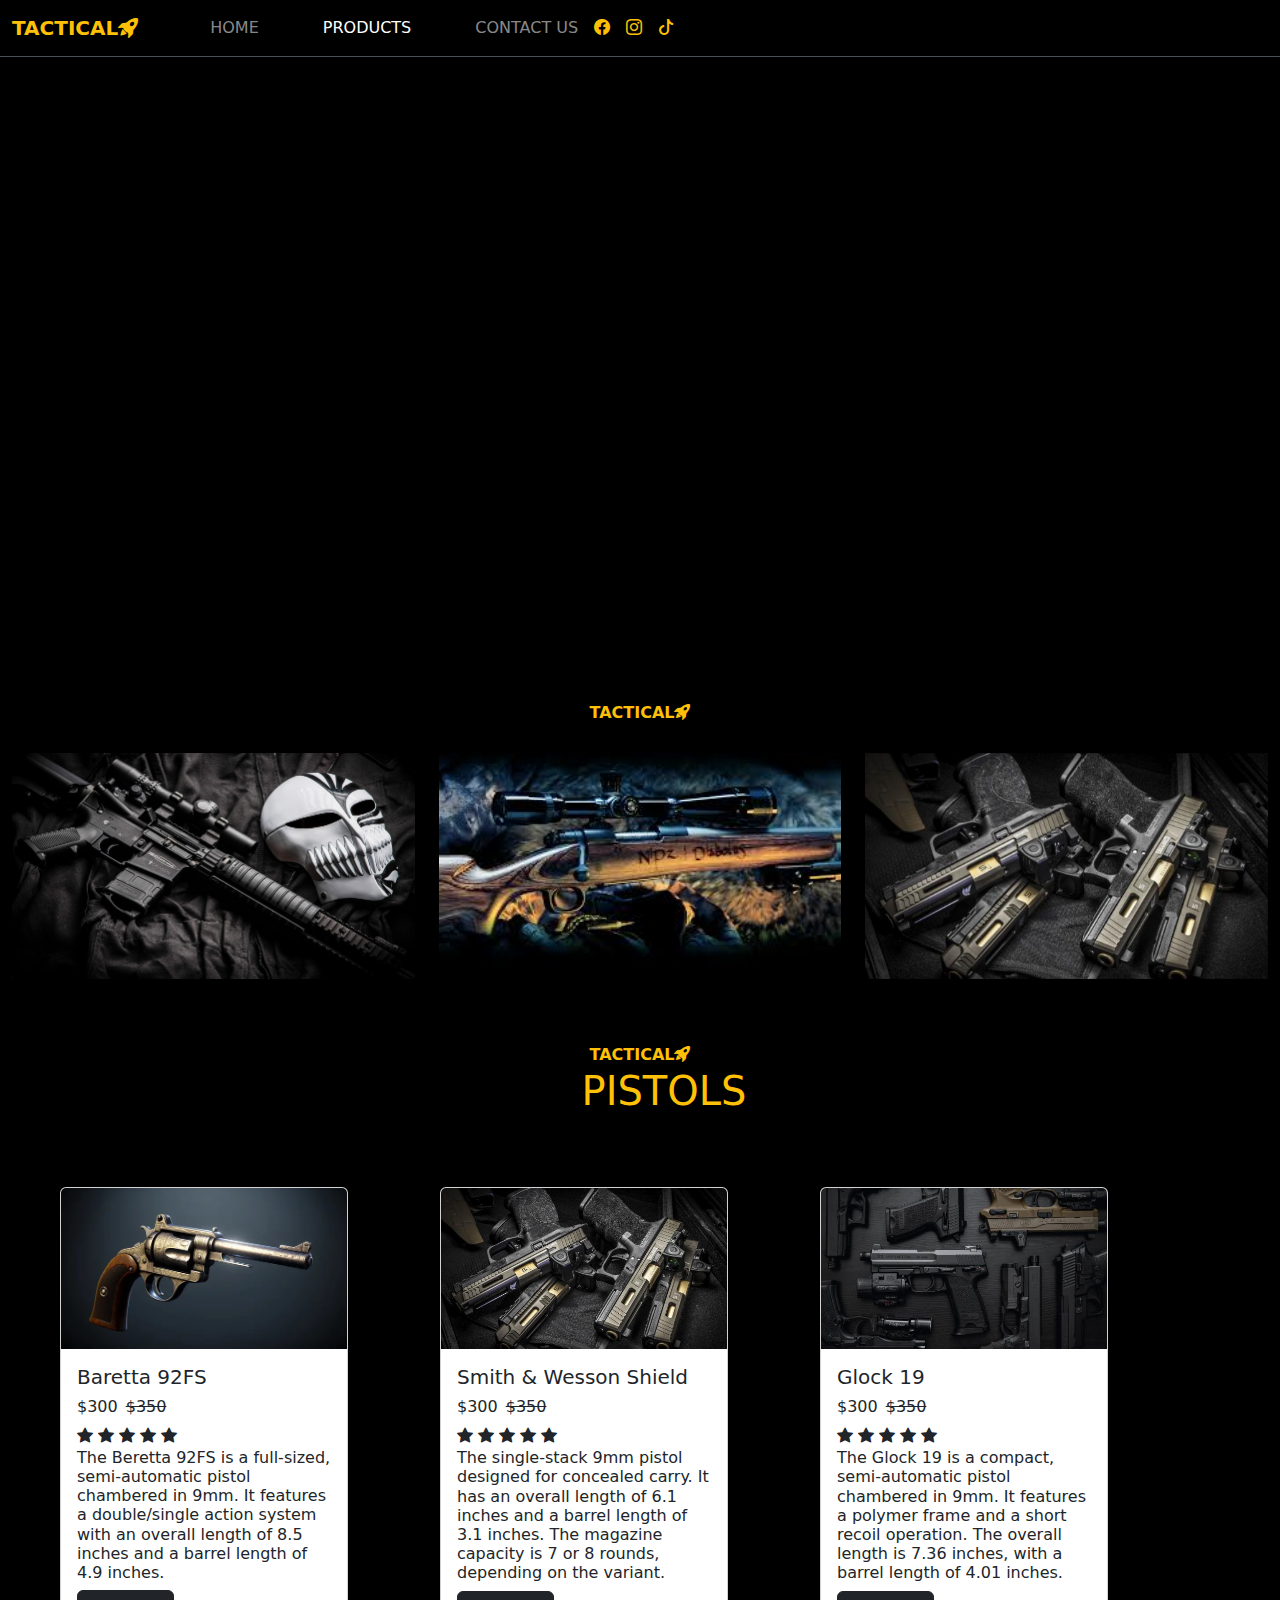
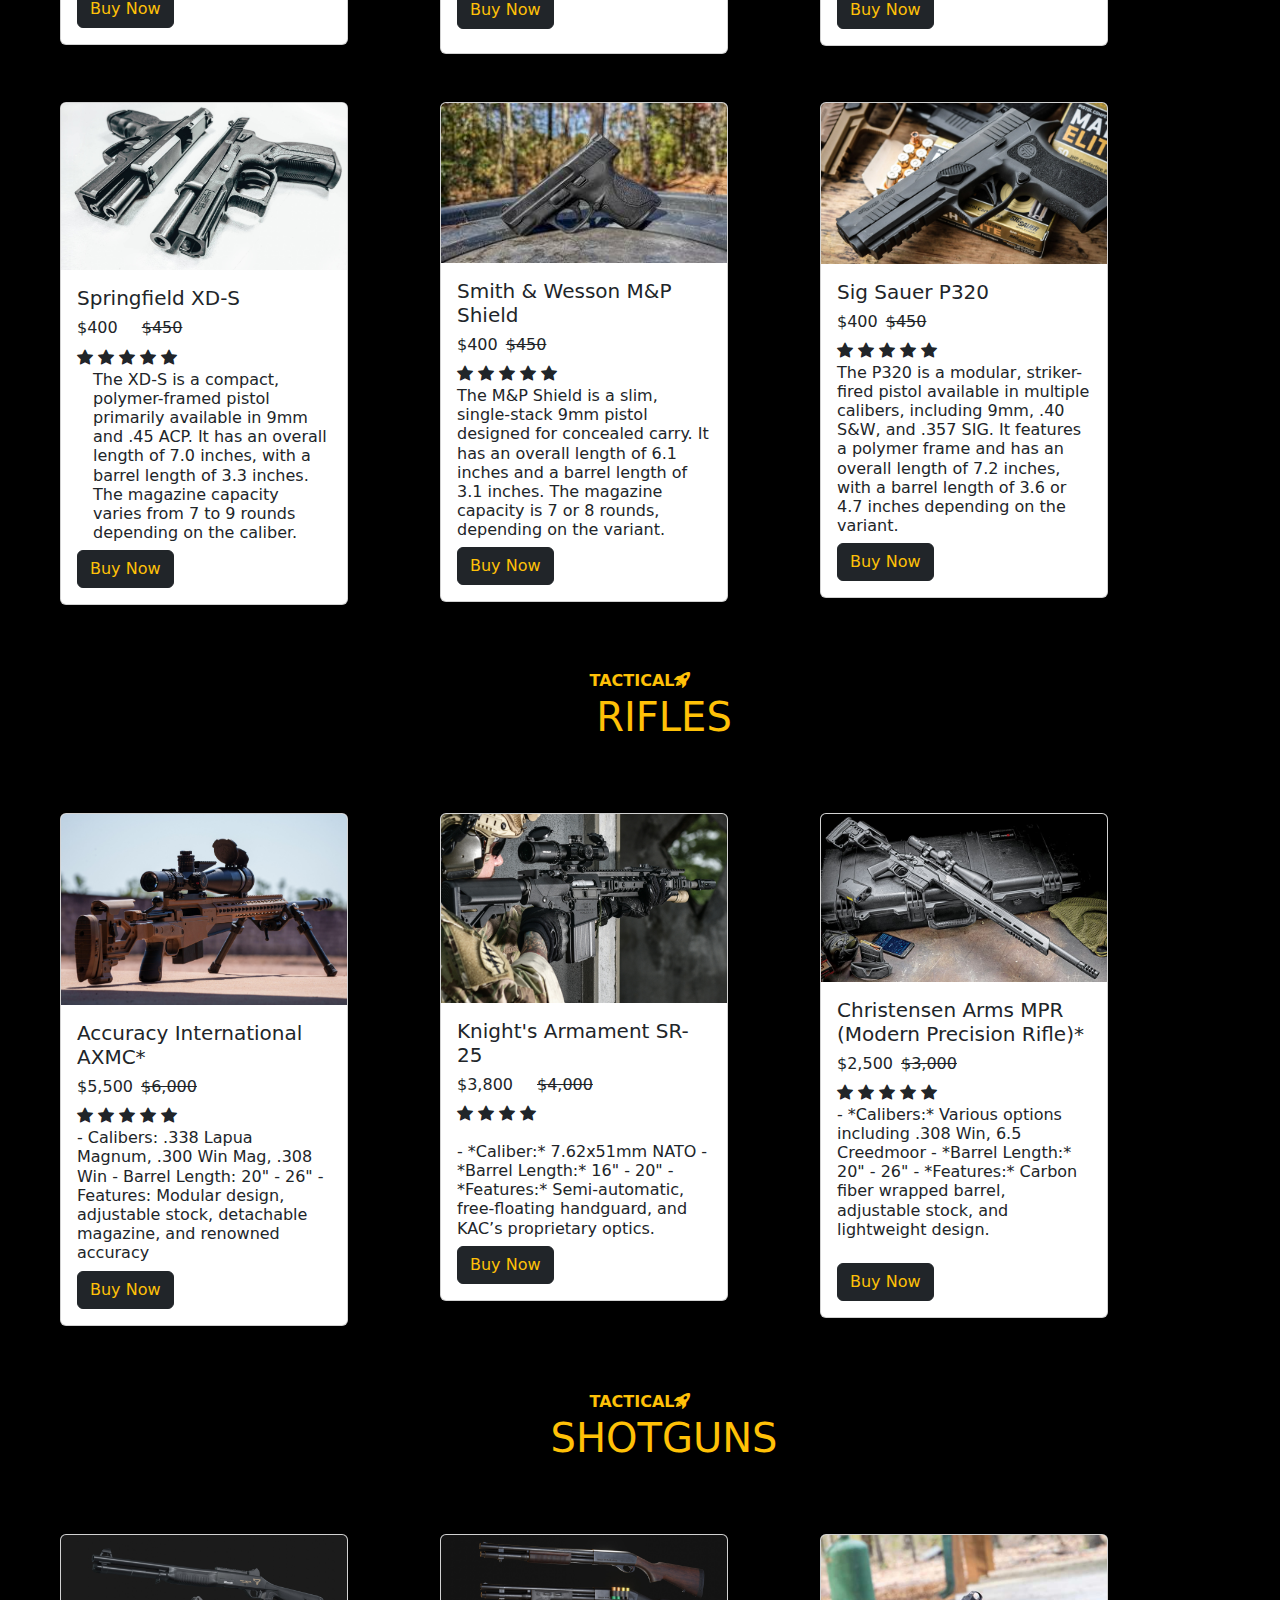
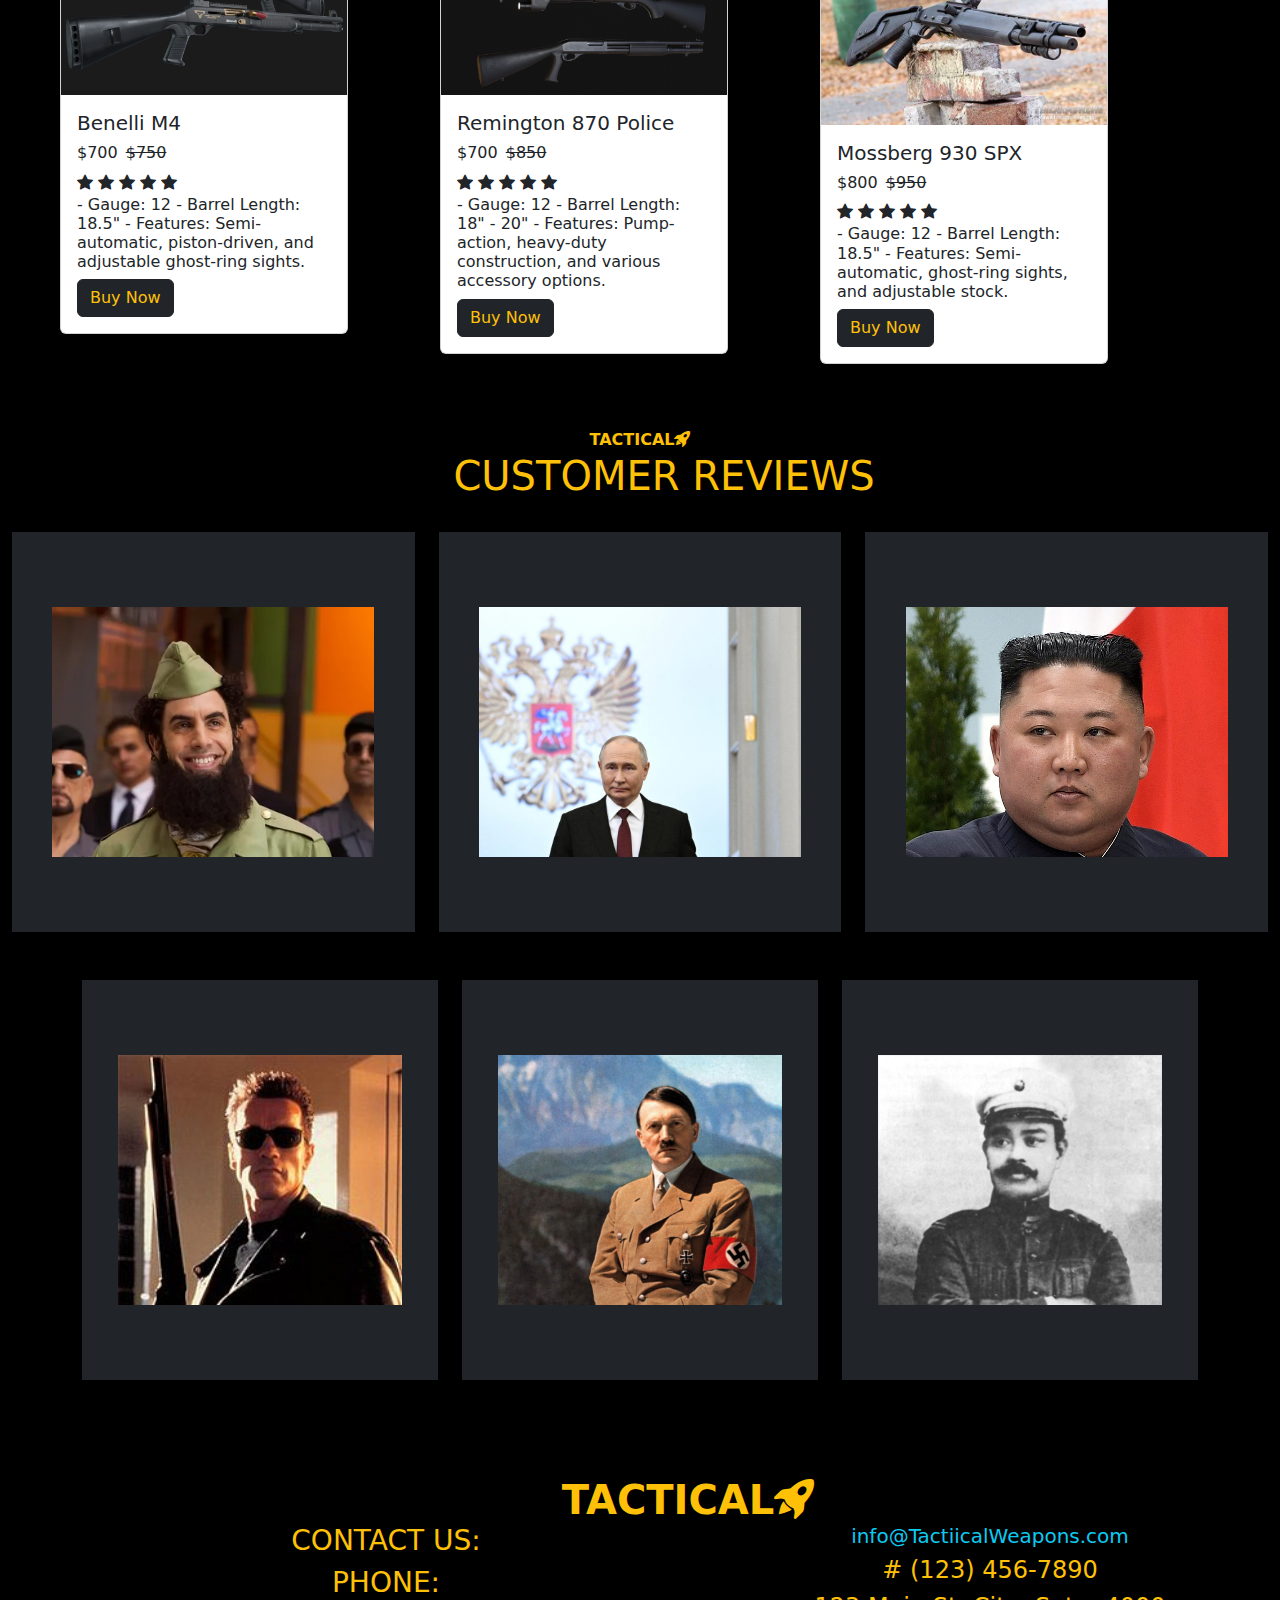
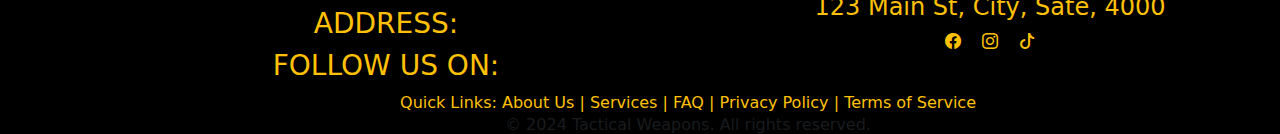
==== commit 9ad781b3: "jdfjjfg." ====
--- a/products.html
+++ b/products.html
@@ -34,7 +34,7 @@
             </div>
           </div>
     </nav>
-<div class="container mt-5">
+<div class="container">
     <div class="video-bg video-container">
       <video autoplay muted loop>
           <source src="assets/Death Korps of Krieg [WH40K SFM ANIMATION].mp4" type="video/mp4">
